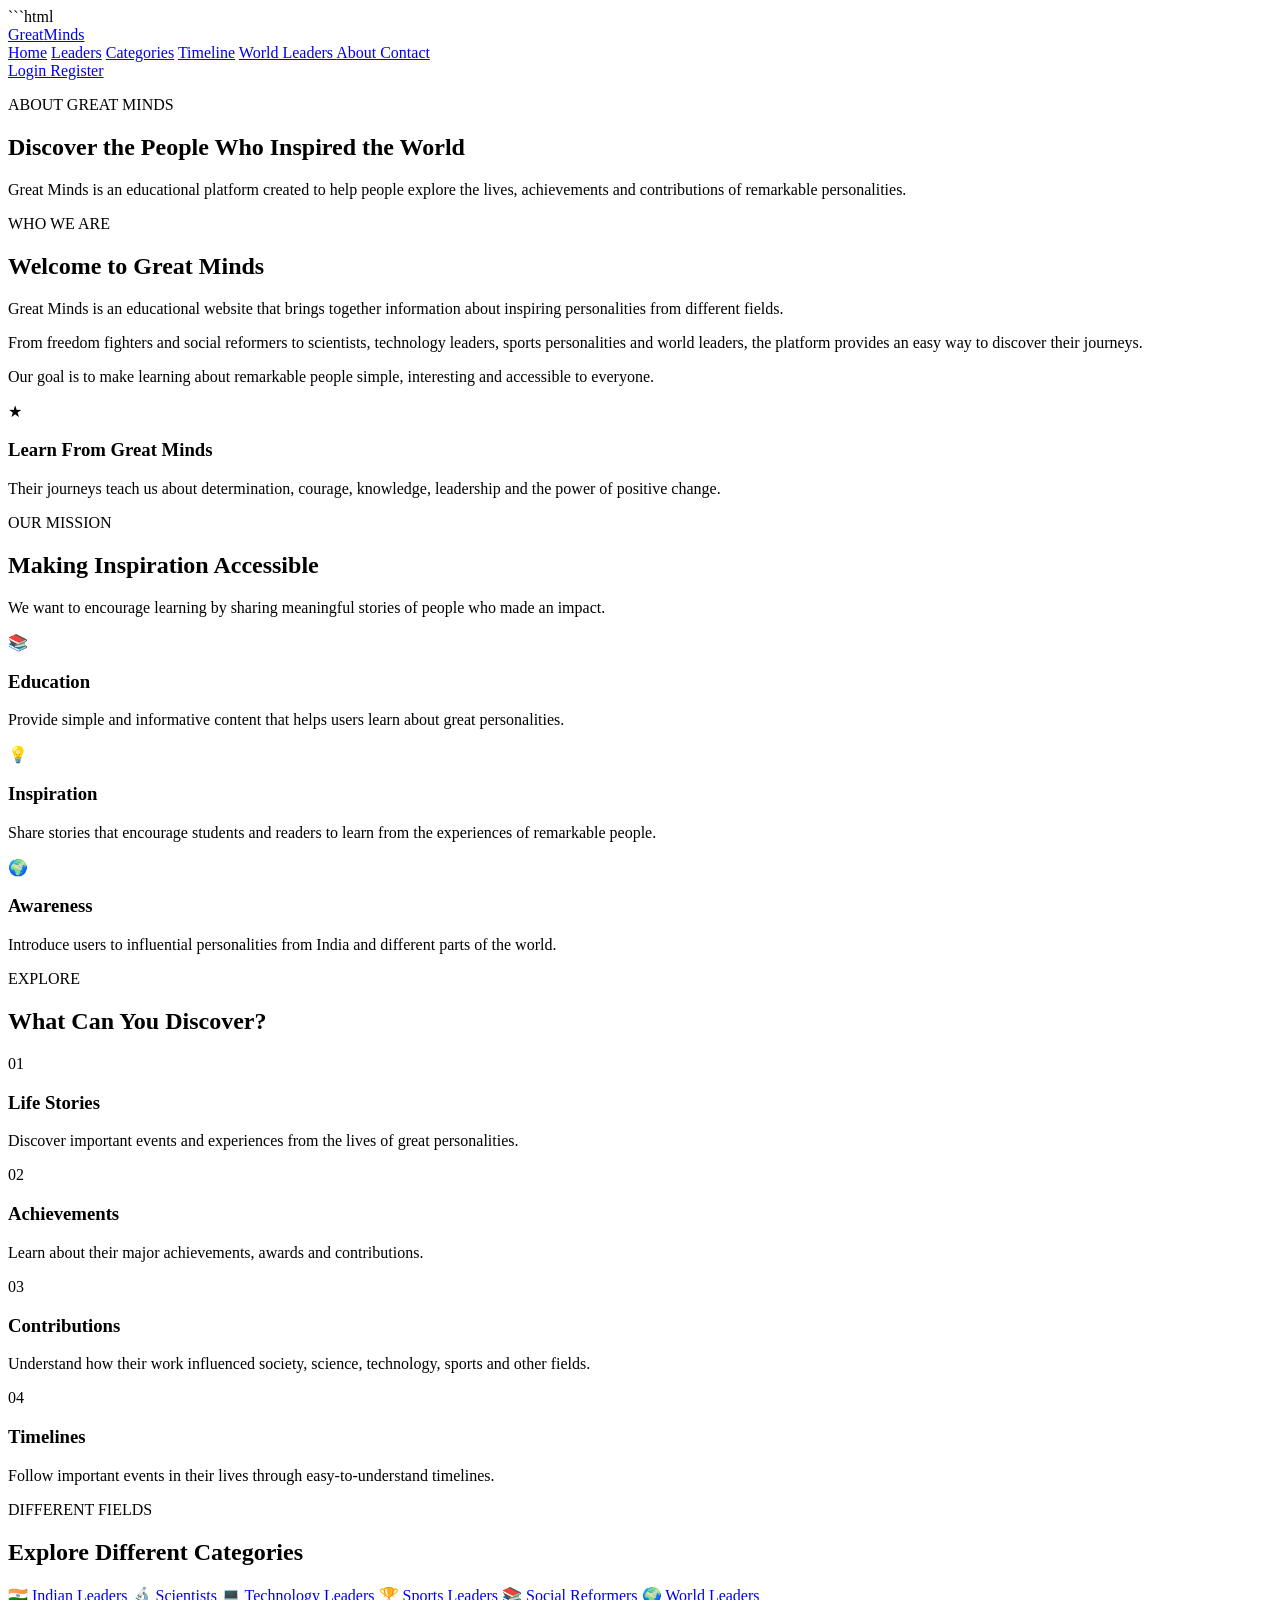
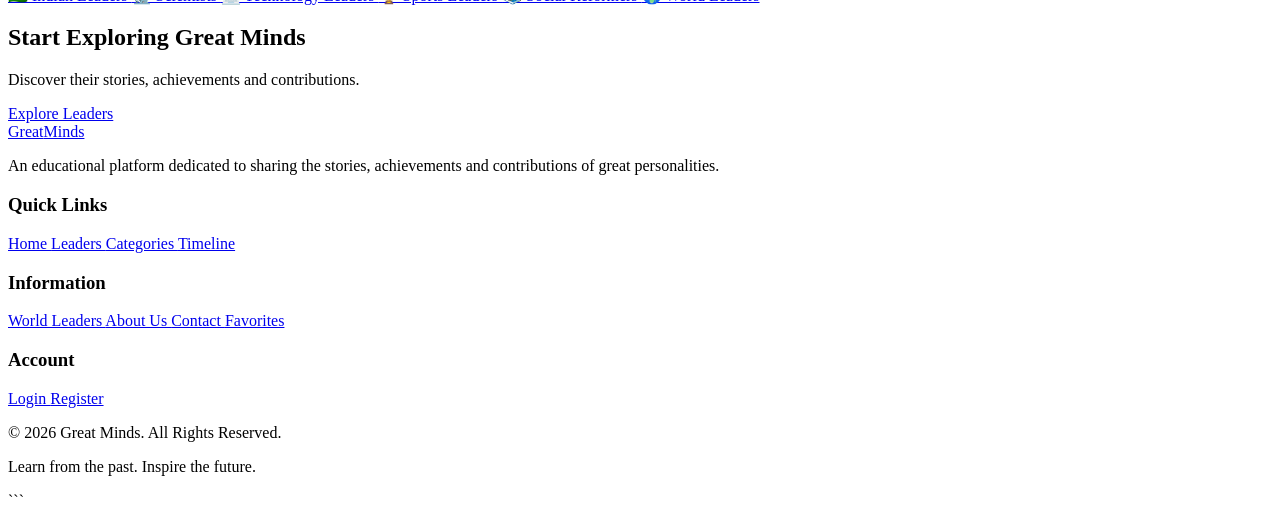
==== about.html @ 08a46108 "Add files via upload" ====
```html
<!DOCTYPE html>
<html lang="en">
<head>
    <meta charset="UTF-8">

    <meta name="viewport" content="width=device-width, initial-scale=1.0">

    <meta name="description"
        content="Learn about Great Minds, an educational website dedicated to the stories and achievements of great leaders.">

    <title>About Us | Great Minds</title>

    <!-- Google Font -->
    <link rel="preconnect" href="https://fonts.googleapis.com">
    <link rel="preconnect" href="https://fonts.gstatic.com" crossorigin>

    <link
        href="https://fonts.googleapis.com/css2?family=Poppins:wght@300;400;500;600;700&display=swap"
        rel="stylesheet">

    <!-- Main CSS -->
    <link rel="stylesheet" href="css/style.css">
</head>

<body>

    <!-- ================= NAVBAR ================= -->

    <header class="navbar">

        <div class="container nav-container">

            <a href="index.html" class="logo">
                Great<span>Minds</span>
            </a>

            <nav class="nav-menu">

                <a href="index.html">Home</a>

                <a href="leaders.html">Leaders</a>

                <a href="categories.html">Categories</a>

                <a href="timeline.html">Timeline</a>

                <a href="world-leaders.html">
                    World Leaders
                </a>

                <a href="about.html" class="active">
                    About
                </a>

                <a href="contact.html">
                    Contact
                </a>

            </nav>

            <div class="nav-actions">

                <a href="login.html" class="login-btn">
                    Login
                </a>

                <a href="register.html" class="register-btn">
                    Register
                </a>

            </div>

        </div>

    </header>


    <!-- ================= PAGE HERO ================= -->

    <main>

        <section class="page-hero">

            <div class="container">

                <p class="hero-small-title">
                    ABOUT GREAT MINDS
                </p>

                <h1>
                    Discover the People Who
                    <span>Inspired the World</span>
                </h1>

                <p>
                    Great Minds is an educational platform created
                    to help people explore the lives, achievements
                    and contributions of remarkable personalities.
                </p>

            </div>

        </section>


        <!-- ================= ABOUT INTRODUCTION ================= -->

        <section class="about-section">

            <div class="container about-grid">

                <div class="about-content">

                    <p class="section-subtitle">
                        WHO WE ARE
                    </p>

                    <h2>
                        Welcome to Great Minds
                    </h2>

                    <p>
                        Great Minds is an educational website that
                        brings together information about inspiring
                        personalities from different fields.
                    </p>

                    <p>
                        From freedom fighters and social reformers
                        to scientists, technology leaders, sports
                        personalities and world leaders, the platform
                        provides an easy way to discover their journeys.
                    </p>

                    <p>
                        Our goal is to make learning about remarkable
                        people simple, interesting and accessible to
                        everyone.
                    </p>

                </div>


                <div class="about-highlight">

                    <div class="highlight-icon">
                        ★
                    </div>

                    <h3>
                        Learn From Great Minds
                    </h3>

                    <p>
                        Their journeys teach us about determination,
                        courage, knowledge, leadership and the power
                        of positive change.
                    </p>

                </div>

            </div>

        </section>


        <!-- ================= OUR MISSION ================= -->

        <section class="mission-section">

            <div class="container">

                <div class="section-heading">

                    <p class="section-subtitle">
                        OUR MISSION
                    </p>

                    <h2>
                        Making Inspiration Accessible
                    </h2>

                    <p>
                        We want to encourage learning by sharing
                        meaningful stories of people who made an impact.
                    </p>

                </div>


                <div class="mission-grid">

                    <div class="mission-card">

                        <div class="mission-icon">
                            📚
                        </div>

                        <h3>
                            Education
                        </h3>

                        <p>
                            Provide simple and informative content
                            that helps users learn about great
                            personalities.
                        </p>

                    </div>


                    <div class="mission-card">

                        <div class="mission-icon">
                            💡
                        </div>

                        <h3>
                            Inspiration
                        </h3>

                        <p>
                            Share stories that encourage students
                            and readers to learn from the experiences
                            of remarkable people.
                        </p>

                    </div>


                    <div class="mission-card">

                        <div class="mission-icon">
                            🌍
                        </div>

                        <h3>
                            Awareness
                        </h3>

                        <p>
                            Introduce users to influential personalities
                            from India and different parts of the world.
                        </p>

                    </div>

                </div>

            </div>

        </section>


        <!-- ================= WHAT YOU CAN EXPLORE ================= -->

        <section class="explore-section">

            <div class="container">

                <div class="section-heading">

                    <p class="section-subtitle">
                        EXPLORE
                    </p>

                    <h2>
                        What Can You Discover?
                    </h2>

                </div>


                <div class="explore-grid">

                    <div class="explore-card">

                        <span>01</span>

                        <h3>
                            Life Stories
                        </h3>

                        <p>
                            Discover important events and experiences
                            from the lives of great personalities.
                        </p>

                    </div>


                    <div class="explore-card">

                        <span>02</span>

                        <h3>
                            Achievements
                        </h3>

                        <p>
                            Learn about their major achievements,
                            awards and contributions.
                        </p>

                    </div>


                    <div class="explore-card">

                        <span>03</span>

                        <h3>
                            Contributions
                        </h3>

                        <p>
                            Understand how their work influenced
                            society, science, technology, sports
                            and other fields.
                        </p>

                    </div>


                    <div class="explore-card">

                        <span>04</span>

                        <h3>
                            Timelines
                        </h3>

                        <p>
                            Follow important events in their lives
                            through easy-to-understand timelines.
                        </p>

                    </div>

                </div>

            </div>

        </section>


        <!-- ================= CATEGORIES ================= -->

        <section class="about-categories">

            <div class="container">

                <div class="section-heading">

                    <p class="section-subtitle">
                        DIFFERENT FIELDS
                    </p>

                    <h2>
                        Explore Different Categories
                    </h2>

                </div>


                <div class="category-list">

                    <a href="categories.html">
                        🇮🇳 Indian Leaders
                    </a>

                    <a href="categories.html">
                        🔬 Scientists
                    </a>

                    <a href="categories.html">
                        💻 Technology Leaders
                    </a>

                    <a href="categories.html">
                        🏆 Sports Leaders
                    </a>

                    <a href="categories.html">
                        📚 Social Reformers
                    </a>

                    <a href="categories.html">
                        🌍 World Leaders
                    </a>

                </div>

            </div>

        </section>


        <!-- ================= CALL TO ACTION ================= -->

        <section class="cta-section">

            <div class="container">

                <div class="cta-content">

                    <h2>
                        Start Exploring Great Minds
                    </h2>

                    <p>
                        Discover their stories, achievements
                        and contributions.
                    </p>

                    <a href="leaders.html" class="primary-btn">
                        Explore Leaders
                    </a>

                </div>

            </div>

        </section>

    </main>


    <!-- ================= FOOTER ================= -->

    <footer class="footer">

        <div class="container footer-content">

            <div class="footer-about">

                <a href="index.html" class="logo">
                    Great<span>Minds</span>
                </a>

                <p>
                    An educational platform dedicated to sharing
                    the stories, achievements and contributions
                    of great personalities.
                </p>

            </div>


            <div class="footer-links">

                <h3>
                    Quick Links
                </h3>

                <a href="index.html">
                    Home
                </a>

                <a href="leaders.html">
                    Leaders
                </a>

                <a href="categories.html">
                    Categories
                </a>

                <a href="timeline.html">
                    Timeline
                </a>

            </div>


            <div class="footer-links">

                <h3>
                    Information
                </h3>

                <a href="world-leaders.html">
                    World Leaders
                </a>

                <a href="about.html">
                    About Us
                </a>

                <a href="contact.html">
                    Contact
                </a>

                <a href="favorites.html">
                    Favorites
                </a>

            </div>


            <div class="footer-links">

                <h3>
                    Account
                </h3>

                <a href="login.html">
                    Login
                </a>

                <a href="register.html">
                    Register
                </a>

            </div>

        </div>


        <div class="footer-bottom">

            <p>
                © 2026 Great Minds. All Rights Reserved.
            </p>

            <p>
                Learn from the past. Inspire the future.
            </p>

        </div>

    </footer>


    <!-- Main JavaScript -->
    <script src="js/script.js"></script>

</body>
</html>
```
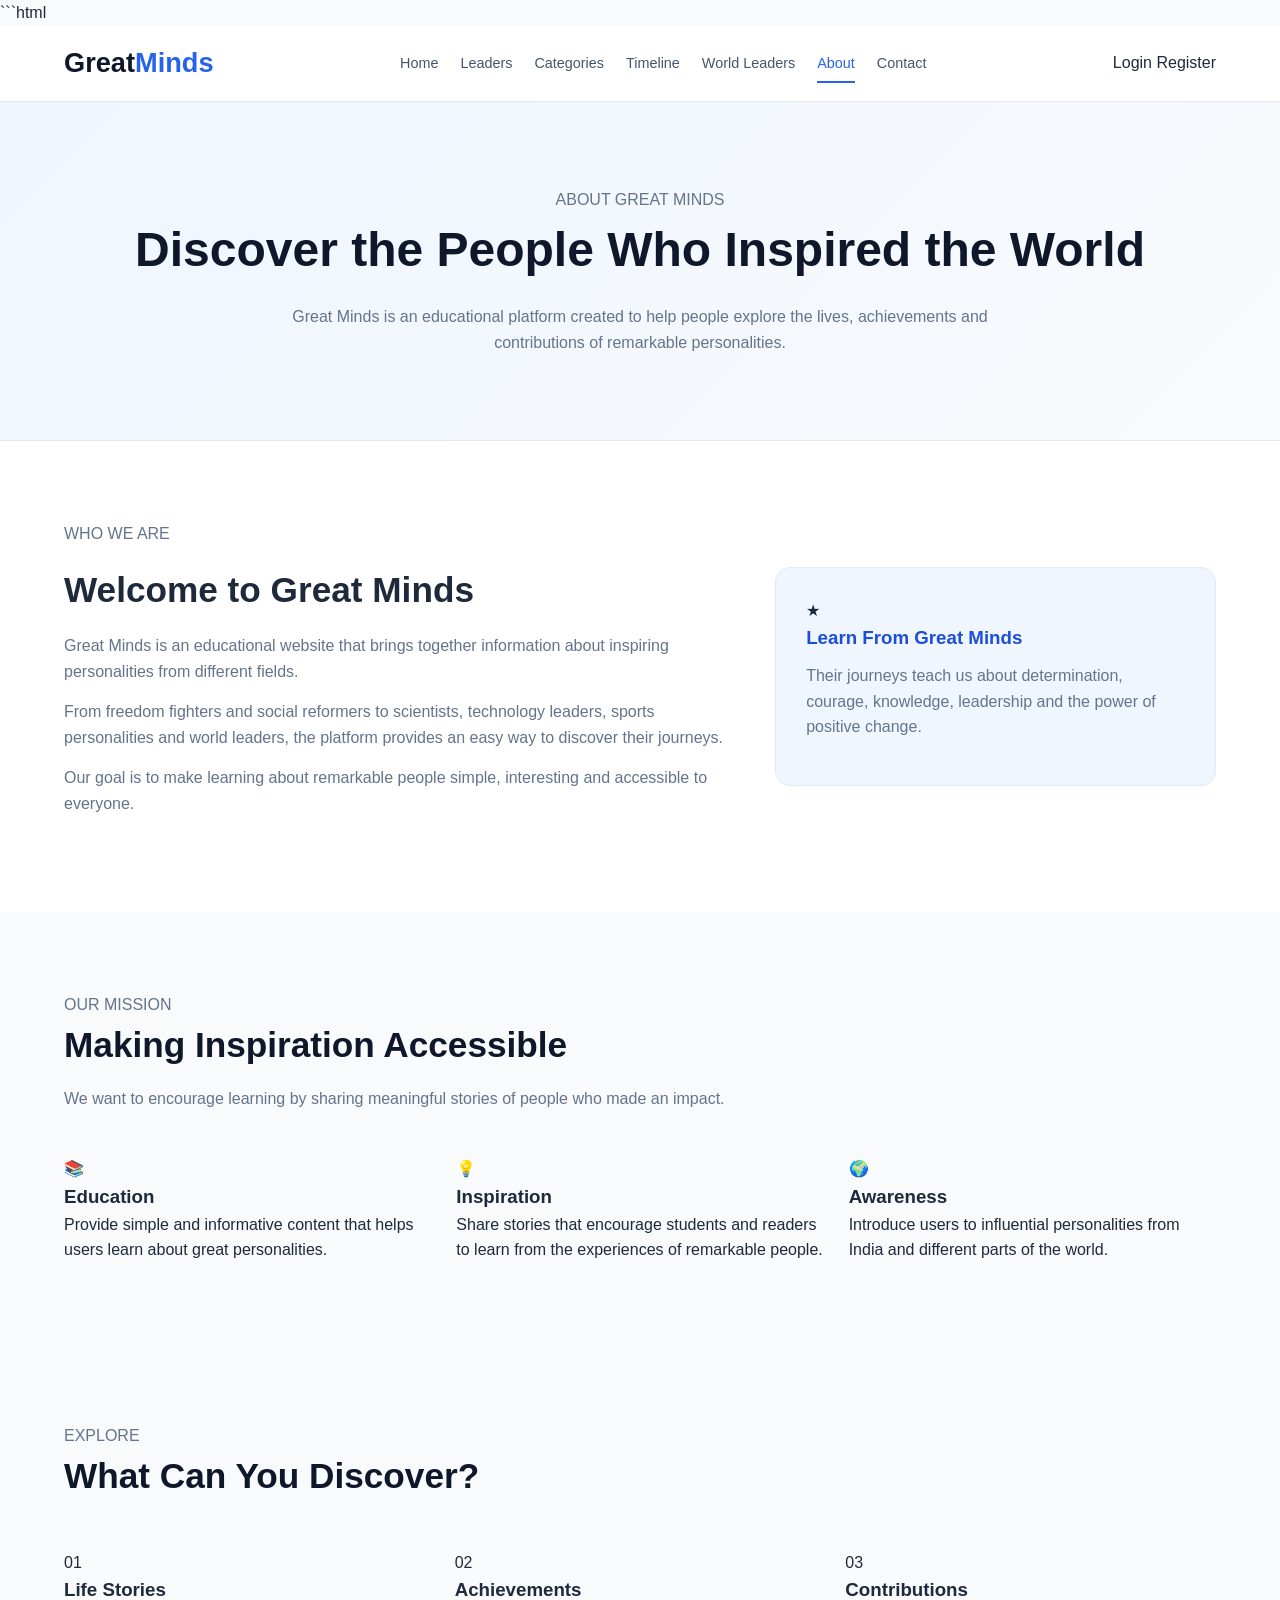
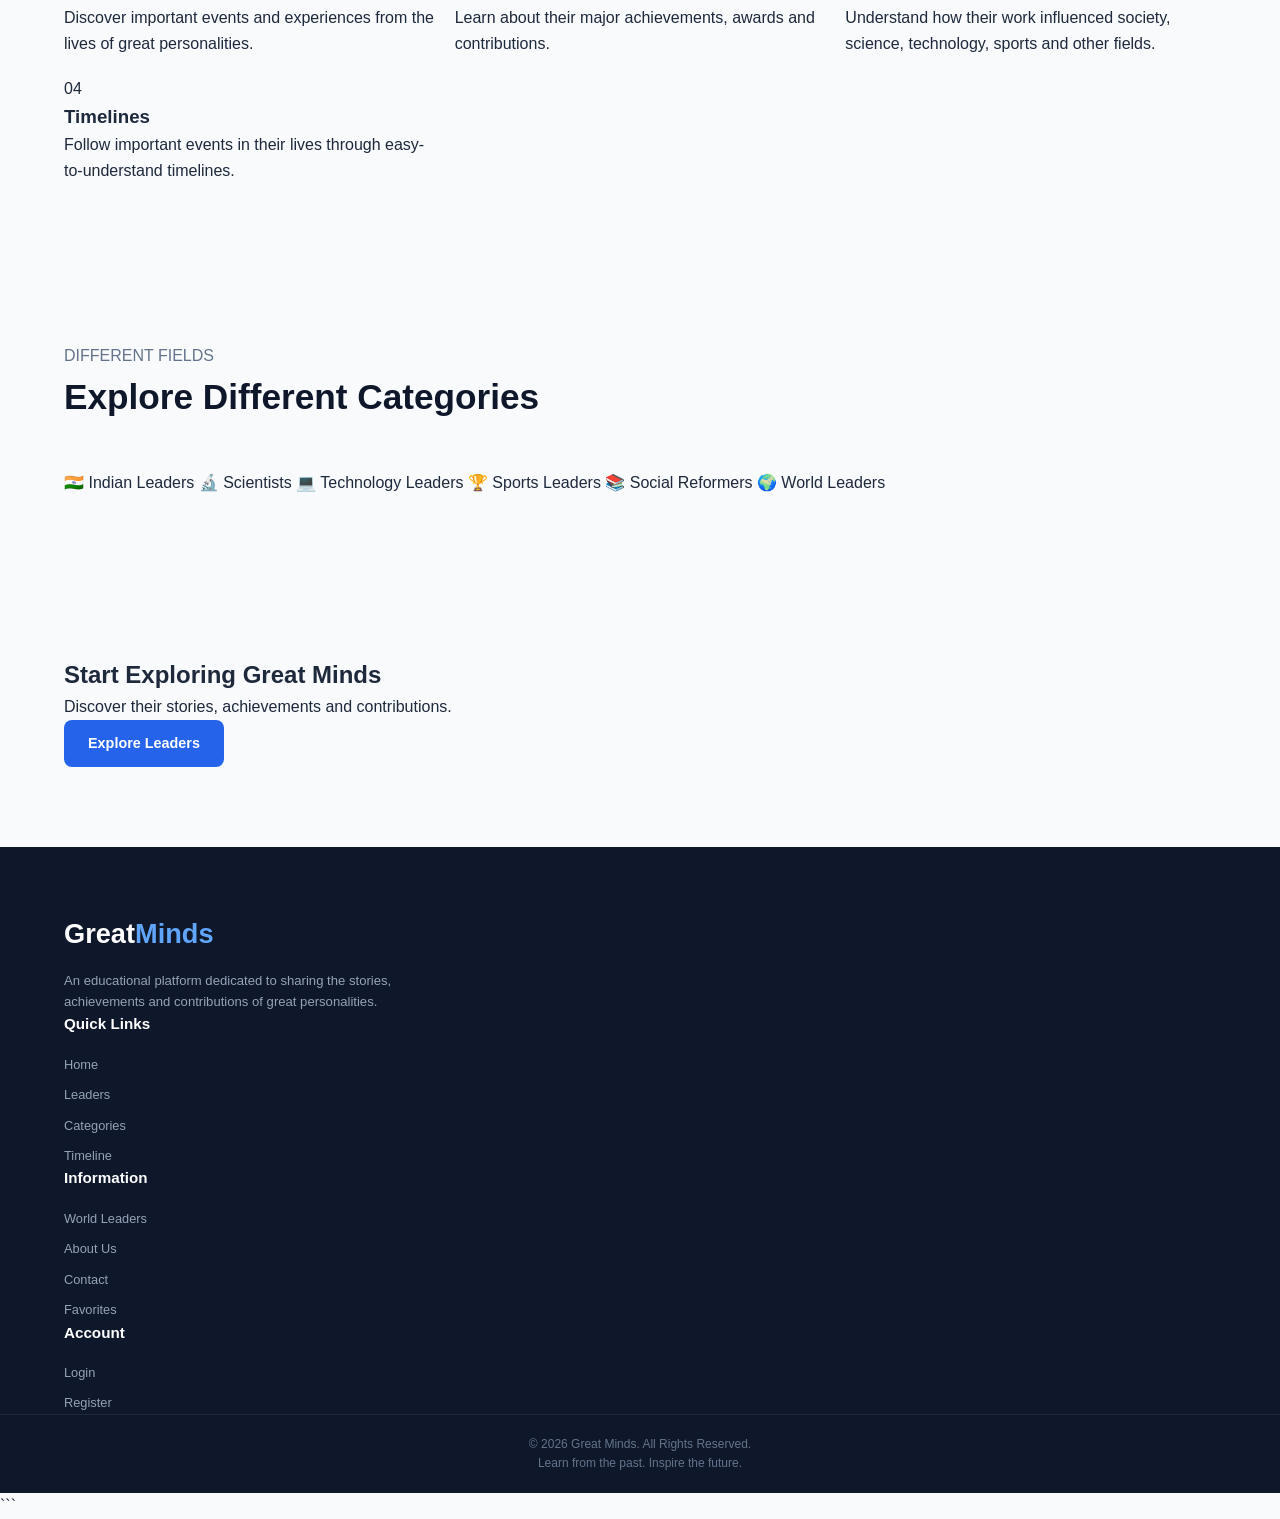
==== commit 092c9e63: "Update about.html" ====
--- a/about.html
+++ b/about.html
@@ -20,7 +20,7 @@
         rel="stylesheet">
 
     <!-- Main CSS -->
-    <link rel="stylesheet" href="css/style.css">
+    <link rel="stylesheet" href="style.css">
 </head>
 
 <body>
@@ -533,7 +533,7 @@
 
 
     <!-- Main JavaScript -->
-    <script src="js/script.js"></script>
+    <script src="script.js"></script>
 
 </body>
 </html>
--- a/style.css
+++ b/style.css
@@ -0,0 +1,1596 @@
+/* =========================================================
+   GREAT MINDS - GLOBAL STYLESHEET
+   ========================================================= */
+
+
+/* =========================
+   1. RESET
+   ========================= */
+
+* {
+    margin: 0;
+    padding: 0;
+    box-sizing: border-box;
+}
+
+html {
+    scroll-behavior: smooth;
+}
+
+body {
+    font-family: "Poppins", sans-serif;
+    background: #f8fafc;
+    color: #1e293b;
+    line-height: 1.6;
+}
+
+img {
+    width: 100%;
+    display: block;
+}
+
+a {
+    text-decoration: none;
+    color: inherit;
+}
+
+button,
+input,
+textarea,
+select {
+    font-family: inherit;
+}
+
+button {
+    cursor: pointer;
+}
+
+
+/* =========================
+   2. COMMON
+   ========================= */
+
+.container {
+    width: 90%;
+    max-width: 1200px;
+    margin: auto;
+}
+
+section {
+    padding: 80px 0;
+}
+
+.section-label {
+    display: inline-block;
+    font-size: 0.85rem;
+    font-weight: 600;
+    color: #2563eb;
+    text-transform: uppercase;
+    letter-spacing: 1.5px;
+    margin-bottom: 10px;
+}
+
+.section-heading {
+    margin-bottom: 45px;
+}
+
+.section-heading.center {
+    text-align: center;
+    max-width: 750px;
+    margin-left: auto;
+    margin-right: auto;
+}
+
+.section-heading h2 {
+    font-size: 2.2rem;
+    color: #0f172a;
+    margin-bottom: 12px;
+}
+
+.section-heading p {
+    color: #64748b;
+}
+
+
+/* =========================
+   3. NAVBAR
+   ========================= */
+
+.navbar {
+    background: #ffffff;
+    border-bottom: 1px solid #e2e8f0;
+    position: sticky;
+    top: 0;
+    z-index: 1000;
+}
+
+.nav-container {
+    min-height: 75px;
+    display: flex;
+    align-items: center;
+    justify-content: space-between;
+    gap: 30px;
+}
+
+.logo {
+    font-size: 1.7rem;
+    font-weight: 700;
+    color: #0f172a;
+    white-space: nowrap;
+}
+
+.logo span {
+    color: #2563eb;
+}
+
+.nav-menu {
+    display: flex;
+    align-items: center;
+    gap: 22px;
+}
+
+.nav-menu a {
+    font-size: 0.9rem;
+    font-weight: 500;
+    color: #475569;
+    transition: 0.3s;
+    position: relative;
+}
+
+.nav-menu a:hover,
+.nav-menu a.active {
+    color: #2563eb;
+}
+
+.nav-menu a.active::after {
+    content: "";
+    position: absolute;
+    left: 0;
+    right: 0;
+    bottom: -8px;
+    height: 2px;
+    background: #2563eb;
+}
+
+
+/* =========================
+   4. BUTTONS
+   ========================= */
+
+.primary-btn,
+.secondary-btn {
+    display: inline-flex;
+    align-items: center;
+    justify-content: center;
+    padding: 12px 24px;
+    border-radius: 8px;
+    font-size: 0.9rem;
+    font-weight: 600;
+    transition: 0.3s;
+    border: none;
+}
+
+.primary-btn {
+    background: #2563eb;
+    color: #ffffff;
+}
+
+.primary-btn:hover {
+    background: #1d4ed8;
+    transform: translateY(-2px);
+}
+
+.secondary-btn {
+    background: #ffffff;
+    color: #2563eb;
+    border: 1px solid #2563eb;
+}
+
+.secondary-btn:hover {
+    background: #eff6ff;
+    transform: translateY(-2px);
+}
+
+
+/* =========================
+   5. PAGE HERO
+   ========================= */
+
+.page-hero {
+    background: linear-gradient(
+        135deg,
+        #eff6ff,
+        #f8fafc
+    );
+    text-align: center;
+    padding: 85px 0;
+    border-bottom: 1px solid #e2e8f0;
+}
+
+.page-badge {
+    display: inline-block;
+    padding: 7px 15px;
+    border-radius: 30px;
+    background: #dbeafe;
+    color: #1d4ed8;
+    font-size: 0.8rem;
+    font-weight: 600;
+    margin-bottom: 15px;
+}
+
+.page-hero h1 {
+    font-size: 3rem;
+    color: #0f172a;
+    margin-bottom: 15px;
+}
+
+.page-hero p {
+    max-width: 750px;
+    margin: auto;
+    color: #64748b;
+    font-size: 1rem;
+}
+
+
+/* =========================
+   6. HOME HERO
+   ========================= */
+
+.hero {
+    min-height: 650px;
+    display: flex;
+    align-items: center;
+    background:
+        linear-gradient(
+            135deg,
+            #eff6ff 0%,
+            #ffffff 55%,
+            #f1f5f9 100%
+        );
+}
+
+.hero-content {
+    max-width: 760px;
+}
+
+.hero-badge {
+    display: inline-block;
+    background: #dbeafe;
+    color: #1d4ed8;
+    padding: 8px 16px;
+    border-radius: 30px;
+    font-size: 0.85rem;
+    font-weight: 600;
+    margin-bottom: 20px;
+}
+
+.hero h1 {
+    font-size: 3.6rem;
+    line-height: 1.15;
+    color: #0f172a;
+    margin-bottom: 20px;
+}
+
+.hero h1 span {
+    color: #2563eb;
+}
+
+.hero p {
+    color: #64748b;
+    font-size: 1.05rem;
+    max-width: 650px;
+    margin-bottom: 30px;
+}
+
+.hero-actions {
+    display: flex;
+    flex-wrap: wrap;
+    gap: 15px;
+}
+
+
+/* =========================
+   7. SEARCH
+   ========================= */
+
+.search-section {
+    background: #ffffff;
+}
+
+.search-container {
+    max-width: 800px;
+    margin: auto;
+    text-align: center;
+}
+
+.search-container h2 {
+    font-size: 2rem;
+    margin-bottom: 10px;
+}
+
+.search-container p {
+    color: #64748b;
+    margin-bottom: 25px;
+}
+
+.search-form {
+    width: 100%;
+}
+
+.search-input-wrapper {
+    display: flex;
+    align-items: center;
+    gap: 10px;
+    background: #ffffff;
+    border: 1px solid #cbd5e1;
+    border-radius: 10px;
+    padding: 6px;
+    box-shadow: 0 8px 25px rgba(15, 23, 42, 0.06);
+}
+
+.search-icon {
+    font-size: 1.1rem;
+    margin-left: 12px;
+}
+
+.search-input-wrapper input {
+    flex: 1;
+    border: none;
+    outline: none;
+    padding: 12px;
+    font-size: 0.95rem;
+    min-width: 0;
+}
+
+.search-input-wrapper .primary-btn {
+    flex-shrink: 0;
+}
+
+
+/* =========================
+   8. LEADER GRID
+   ========================= */
+
+.leaders-section {
+    background: #f8fafc;
+}
+
+.leaders-grid {
+    display: grid;
+    grid-template-columns: repeat(4, 1fr);
+    gap: 25px;
+}
+
+
+/* =========================
+   9. LEADER CARD
+   ========================= */
+
+.leader-card {
+    background: #ffffff;
+    border: 1px solid #e2e8f0;
+    border-radius: 14px;
+    overflow: hidden;
+    transition: 0.3s;
+    position: relative;
+}
+
+.leader-card:hover {
+    transform: translateY(-6px);
+    box-shadow: 0 15px 35px rgba(15, 23, 42, 0.1);
+}
+
+.leader-card-image {
+    height: 230px;
+    overflow: hidden;
+    background: #e2e8f0;
+}
+
+.leader-card-image img {
+    width: 100%;
+    height: 100%;
+    object-fit: cover;
+}
+
+.leader-placeholder {
+    display: flex;
+    align-items: center;
+    justify-content: center;
+    background: linear-gradient(
+        135deg,
+        #dbeafe,
+        #e0e7ff
+    );
+}
+
+.leader-placeholder span {
+    font-size: 2.5rem;
+    font-weight: 700;
+    color: #2563eb;
+}
+
+.leader-card-content {
+    padding: 20px;
+}
+
+.leader-category {
+    display: inline-block;
+    color: #2563eb;
+    font-size: 0.75rem;
+    font-weight: 600;
+    margin-bottom: 8px;
+}
+
+.leader-card h3 {
+    color: #0f172a;
+    font-size: 1.15rem;
+    margin-bottom: 8px;
+}
+
+.leader-card p {
+    color: #64748b;
+    font-size: 0.85rem;
+    margin-bottom: 18px;
+}
+
+.card-link {
+    color: #2563eb;
+    font-size: 0.85rem;
+    font-weight: 600;
+}
+
+.card-link:hover {
+    color: #1d4ed8;
+}
+
+
+/* =========================
+   10. LEADER CARD FOOTER
+   ========================= */
+
+.leader-card-footer {
+    display: flex;
+    align-items: center;
+    justify-content: space-between;
+    gap: 10px;
+}
+
+.favorite-icon {
+    width: 38px;
+    height: 38px;
+    border-radius: 50%;
+    border: 1px solid #cbd5e1;
+    background: #ffffff;
+    color: #64748b;
+    font-size: 1.3rem;
+    transition: 0.3s;
+}
+
+.favorite-icon:hover {
+    border-color: #2563eb;
+    color: #2563eb;
+}
+
+.favorite-icon.active {
+    background: #2563eb;
+    color: #ffffff;
+    border-color: #2563eb;
+}
+
+
+/* =========================
+   11. FILTERS
+   ========================= */
+
+.filters {
+    display: flex;
+    flex-wrap: wrap;
+    gap: 10px;
+    margin-bottom: 35px;
+}
+
+.filter-btn {
+    padding: 9px 17px;
+    border-radius: 30px;
+    border: 1px solid #cbd5e1;
+    background: #ffffff;
+    color: #475569;
+    font-size: 0.82rem;
+    font-weight: 500;
+    transition: 0.3s;
+}
+
+.filter-btn:hover,
+.filter-btn.active {
+    background: #2563eb;
+    border-color: #2563eb;
+    color: #ffffff;
+}
+
+
+/* =========================
+   12. CATEGORIES
+   ========================= */
+
+.categories-section,
+.categories-page-section {
+    background: #ffffff;
+}
+
+.categories-grid {
+    display: grid;
+    grid-template-columns: repeat(4, 1fr);
+    gap: 22px;
+}
+
+.category-card {
+    background: #ffffff;
+    border: 1px solid #e2e8f0;
+    border-radius: 14px;
+    padding: 28px 22px;
+    transition: 0.3s;
+}
+
+.category-card:hover {
+    transform: translateY(-5px);
+    border-color: #bfdbfe;
+    box-shadow: 0 12px 30px rgba(15, 23, 42, 0.08);
+}
+
+.category-icon {
+    width: 55px;
+    height: 55px;
+    border-radius: 12px;
+    background: #eff6ff;
+    display: flex;
+    align-items: center;
+    justify-content: center;
+    font-size: 1.7rem;
+    margin-bottom: 18px;
+}
+
+.category-card h3 {
+    font-size: 1.05rem;
+    margin-bottom: 8px;
+}
+
+.category-card p {
+    font-size: 0.82rem;
+    color: #64748b;
+    margin-bottom: 15px;
+}
+
+.category-link {
+    color: #2563eb;
+    font-size: 0.82rem;
+    font-weight: 600;
+}
+
+
+/* =========================
+   13. SEARCH PAGE
+   ========================= */
+
+.search-page-section {
+    background: #f8fafc;
+}
+
+.search-box {
+    background: #ffffff;
+    border: 1px solid #e2e8f0;
+    border-radius: 15px;
+    padding: 35px;
+    max-width: 900px;
+    margin: auto;
+}
+
+.search-box-header {
+    text-align: center;
+    margin-bottom: 25px;
+}
+
+.search-box-header h2 {
+    font-size: 1.8rem;
+    margin-bottom: 8px;
+}
+
+.search-box-header p {
+    color: #64748b;
+    font-size: 0.9rem;
+}
+
+.popular-searches {
+    max-width: 900px;
+    margin: 30px auto;
+}
+
+.popular-searches h3,
+.search-filters h3 {
+    font-size: 1rem;
+    margin-bottom: 15px;
+}
+
+.search-tags {
+    display: flex;
+    flex-wrap: wrap;
+    gap: 10px;
+}
+
+.search-tag {
+    border: 1px solid #cbd5e1;
+    background: #ffffff;
+    padding: 8px 15px;
+    border-radius: 30px;
+    font-size: 0.8rem;
+    color: #475569;
+    transition: 0.3s;
+}
+
+.search-tag:hover {
+    border-color: #2563eb;
+    color: #2563eb;
+    background: #eff6ff;
+}
+
+.search-filters {
+    max-width: 900px;
+    margin: 30px auto 45px;
+}
+
+.category-filter {
+    display: flex;
+    flex-wrap: wrap;
+    gap: 9px;
+}
+
+.search-results-header {
+    display: flex;
+    align-items: flex-end;
+    justify-content: space-between;
+    gap: 20px;
+    margin-bottom: 25px;
+}
+
+.search-results-header h2 {
+    font-size: 1.8rem;
+}
+
+.result-count {
+    color: #64748b;
+    font-size: 0.85rem;
+}
+
+.search-result-card {
+    min-width: 0;
+}
+
+
+/* =========================
+   14. EMPTY STATE
+   ========================= */
+
+.empty-state {
+    text-align: center;
+    padding: 70px 20px;
+    background: #ffffff;
+    border: 1px dashed #cbd5e1;
+    border-radius: 15px;
+}
+
+.empty-icon {
+    font-size: 2.5rem;
+    margin-bottom: 15px;
+}
+
+.empty-state h3 {
+    font-size: 1.3rem;
+    margin-bottom: 8px;
+}
+
+.empty-state p {
+    color: #64748b;
+    max-width: 550px;
+    margin: 0 auto 20px;
+}
+
+
+/* =========================
+   15. TIMELINE
+   ========================= */
+
+.timeline-intro {
+    background: #ffffff;
+    padding-bottom: 30px;
+}
+
+.timeline-section {
+    background: #f8fafc;
+    padding-top: 50px;
+}
+
+.timeline {
+    position: relative;
+    max-width: 950px;
+    margin: auto;
+}
+
+.timeline::before {
+    content: "";
+    position: absolute;
+    top: 0;
+    bottom: 0;
+    left: 50%;
+    width: 3px;
+    background: #dbeafe;
+    transform: translateX(-50%);
+}
+
+.timeline-item {
+    width: 50%;
+    padding: 0 45px 45px;
+    position: relative;
+}
+
+.timeline-item:nth-child(odd) {
+    margin-right: auto;
+    text-align: right;
+}
+
+.timeline-item:nth-child(even) {
+    margin-left: 50%;
+    text-align: left;
+}
+
+.timeline-dot {
+    width: 17px;
+    height: 17px;
+    border-radius: 50%;
+    background: #2563eb;
+    border: 4px solid #dbeafe;
+    position: absolute;
+    top: 5px;
+    z-index: 2;
+}
+
+.timeline-item:nth-child(odd) .timeline-dot {
+    right: -9px;
+}
+
+.timeline-item:nth-child(even) .timeline-dot {
+    left: -9px;
+}
+
+.timeline-content {
+    background: #ffffff;
+    border: 1px solid #e2e8f0;
+    border-radius: 14px;
+    padding: 25px;
+    transition: 0.3s;
+}
+
+.timeline-content:hover {
+    box-shadow: 0 12px 30px rgba(15, 23, 42, 0.08);
+    transform: translateY(-3px);
+}
+
+.timeline-year {
+    display: inline-block;
+    color: #2563eb;
+    font-size: 0.8rem;
+    font-weight: 700;
+    margin-bottom: 8px;
+}
+
+.timeline-content h3 {
+    font-size: 1.1rem;
+    margin-bottom: 8px;
+}
+
+.timeline-content p {
+    color: #64748b;
+    font-size: 0.85rem;
+    margin-bottom: 15px;
+}
+
+
+/* =========================
+   16. WORLD LEADERS
+   ========================= */
+
+.world-intro {
+    background: #ffffff;
+    padding-bottom: 30px;
+}
+
+
+/* =========================
+   17. INFO SECTION
+   ========================= */
+
+.info-section {
+    background: #ffffff;
+}
+
+.info-grid {
+    display: grid;
+    grid-template-columns: repeat(3, 1fr);
+    gap: 25px;
+}
+
+.info-card {
+    padding: 30px;
+    border: 1px solid #e2e8f0;
+    border-radius: 14px;
+    background: #ffffff;
+    transition: 0.3s;
+}
+
+.info-card:hover {
+    transform: translateY(-5px);
+    box-shadow: 0 12px 30px rgba(15, 23, 42, 0.08);
+}
+
+.info-icon {
+    font-size: 2rem;
+    margin-bottom: 15px;
+}
+
+.info-card h3 {
+    margin-bottom: 8px;
+}
+
+.info-card p {
+    color: #64748b;
+    font-size: 0.85rem;
+}
+
+
+/* =========================
+   18. ABOUT
+   ========================= */
+
+.about-section {
+    background: #ffffff;
+}
+
+.about-grid {
+    display: grid;
+    grid-template-columns: 1.2fr 0.8fr;
+    gap: 50px;
+    align-items: center;
+}
+
+.about-grid h2 {
+    font-size: 2.2rem;
+    margin-bottom: 15px;
+}
+
+.about-grid p {
+    color: #64748b;
+    margin-bottom: 15px;
+}
+
+.about-highlight {
+    background: #eff6ff;
+    border: 1px solid #dbeafe;
+    padding: 30px;
+    border-radius: 15px;
+}
+
+.about-highlight h3 {
+    color: #1d4ed8;
+    margin-bottom: 10px;
+}
+
+.mission-grid {
+    display: grid;
+    grid-template-columns: repeat(3, 1fr);
+    gap: 25px;
+}
+
+.explore-grid {
+    display: grid;
+    grid-template-columns: repeat(3, 1fr);
+    gap: 20px;
+}
+
+.about-categories {
+    display: flex;
+    flex-wrap: wrap;
+    gap: 10px;
+}
+
+.about-categories span {
+    padding: 8px 14px;
+    border-radius: 30px;
+    background: #eff6ff;
+    color: #2563eb;
+    font-size: 0.8rem;
+    font-weight: 500;
+}
+
+
+/* =========================
+   19. CONTACT
+   ========================= */
+
+.contact-section {
+    background: #f8fafc;
+}
+
+.contact-grid {
+    display: grid;
+    grid-template-columns: 0.8fr 1.2fr;
+    gap: 35px;
+}
+
+.contact-info,
+.contact-form-box {
+    background: #ffffff;
+    border: 1px solid #e2e8f0;
+    border-radius: 15px;
+    padding: 30px;
+}
+
+.contact-info h2,
+.contact-form-box h2 {
+    margin-bottom: 12px;
+}
+
+.contact-info > p,
+.contact-form-box > p {
+    color: #64748b;
+    font-size: 0.9rem;
+    margin-bottom: 25px;
+}
+
+.contact-item {
+    display: flex;
+    gap: 15px;
+    margin-bottom: 22px;
+}
+
+.contact-icon {
+    width: 45px;
+    height: 45px;
+    border-radius: 10px;
+    background: #eff6ff;
+    display: flex;
+    align-items: center;
+    justify-content: center;
+    flex-shrink: 0;
+}
+
+.contact-item h3 {
+    font-size: 0.95rem;
+    margin-bottom: 3px;
+}
+
+.contact-item p {
+    color: #64748b;
+    font-size: 0.82rem;
+}
+
+.form-group {
+    margin-bottom: 18px;
+}
+
+.form-group label {
+    display: block;
+    font-size: 0.82rem;
+    font-weight: 600;
+    margin-bottom: 7px;
+}
+
+.form-group input,
+.form-group textarea,
+.form-group select {
+    width: 100%;
+    border: 1px solid #cbd5e1;
+    border-radius: 8px;
+    padding: 12px 13px;
+    outline: none;
+    font-size: 0.88rem;
+    background: #ffffff;
+    transition: 0.3s;
+}
+
+.form-group input:focus,
+.form-group textarea:focus,
+.form-group select:focus {
+    border-color: #2563eb;
+    box-shadow: 0 0 0 3px #dbeafe;
+}
+
+.form-group textarea {
+    min-height: 140px;
+    resize: vertical;
+}
+
+.form-message {
+    margin-top: 15px;
+    font-size: 0.85rem;
+    font-weight: 500;
+}
+
+
+/* =========================
+   20. FAQ
+   ========================= */
+
+.faq-section {
+    background: #ffffff;
+}
+
+.faq-container {
+    max-width: 850px;
+    margin: auto;
+}
+
+.faq-container details {
+    border: 1px solid #e2e8f0;
+    border-radius: 10px;
+    padding: 17px 20px;
+    margin-bottom: 12px;
+    background: #ffffff;
+}
+
+.faq-container summary {
+    cursor: pointer;
+    font-weight: 600;
+    color: #0f172a;
+}
+
+.faq-container details p {
+    color: #64748b;
+    font-size: 0.85rem;
+    margin-top: 12px;
+}
+
+
+/* =========================
+   21. AUTH PAGES
+   ========================= */
+
+.auth-section {
+    min-height: 75vh;
+    display: flex;
+    align-items: center;
+    background: #f8fafc;
+}
+
+.auth-container {
+    max-width: 950px;
+    margin: auto;
+}
+
+.auth-grid {
+    display: grid;
+    grid-template-columns: 0.9fr 1.1fr;
+    background: #ffffff;
+    border: 1px solid #e2e8f0;
+    border-radius: 16px;
+    overflow: hidden;
+    box-shadow: 0 15px 40px rgba(15, 23, 42, 0.08);
+}
+
+.auth-info {
+    background: #eff6ff;
+    padding: 45px;
+}
+
+.auth-info h2 {
+    font-size: 2rem;
+    margin-bottom: 15px;
+}
+
+.auth-info p {
+    color: #64748b;
+    font-size: 0.9rem;
+    margin-bottom: 25px;
+}
+
+.auth-benefits {
+    list-style: none;
+}
+
+.auth-benefits li {
+    margin-bottom: 12px;
+    font-size: 0.85rem;
+}
+
+.auth-form-box {
+    padding: 45px;
+}
+
+.auth-form-box h2 {
+    font-size: 1.8rem;
+    margin-bottom: 8px;
+}
+
+.auth-form-box > p {
+    color: #64748b;
+    font-size: 0.85rem;
+    margin-bottom: 25px;
+}
+
+.checkbox-group {
+    display: flex;
+    align-items: flex-start;
+    gap: 8px;
+    margin-bottom: 18px;
+}
+
+.checkbox-group input {
+    margin-top: 4px;
+}
+
+.checkbox-group label {
+    font-size: 0.78rem;
+    color: #64748b;
+}
+
+.auth-bottom-text {
+    text-align: center;
+    margin-top: 20px;
+    color: #64748b;
+    font-size: 0.82rem;
+}
+
+.auth-bottom-text a {
+    color: #2563eb;
+    font-weight: 600;
+}
+
+
+/* =========================
+   22. LEADER DETAILS
+   ========================= */
+
+.leader-detail-section {
+    background: #f8fafc;
+}
+
+.leader-detail-grid {
+    display: grid;
+    grid-template-columns: 0.8fr 1.2fr;
+    gap: 40px;
+    align-items: start;
+}
+
+.leader-detail-image {
+    background: #ffffff;
+    border: 1px solid #e2e8f0;
+    border-radius: 15px;
+    padding: 15px;
+}
+
+.leader-detail-image img {
+    border-radius: 10px;
+    max-height: 500px;
+    object-fit: cover;
+}
+
+.leader-detail-content {
+    background: #ffffff;
+    border: 1px solid #e2e8f0;
+    border-radius: 15px;
+    padding: 35px;
+}
+
+.leader-detail-content h1 {
+    font-size: 2.5rem;
+    margin-bottom: 10px;
+}
+
+.leader-detail-content h2 {
+    font-size: 1.3rem;
+    margin: 25px 0 10px;
+}
+
+.leader-detail-content p {
+    color: #64748b;
+    font-size: 0.9rem;
+}
+
+.leader-meta {
+    display: grid;
+    grid-template-columns: repeat(2, 1fr);
+    gap: 15px;
+    margin: 25px 0;
+}
+
+.meta-box {
+    padding: 15px;
+    background: #f8fafc;
+    border-radius: 10px;
+}
+
+.meta-box strong {
+    display: block;
+    color: #0f172a;
+    font-size: 0.8rem;
+    margin-bottom: 4px;
+}
+
+.meta-box span {
+    color: #64748b;
+    font-size: 0.8rem;
+}
+
+.favorite-btn {
+    margin-top: 20px;
+}
+
+
+/* =========================
+   23. FAVORITES
+   ========================= */
+
+.favorites-section {
+    background: #f8fafc;
+}
+
+.favorites-actions {
+    text-align: right;
+    margin-bottom: 25px;
+}
+
+
+/* =========================
+   24. CTA
+   ========================= */
+
+.cta-section {
+    background: #f8fafc;
+}
+
+.cta-box {
+    background: linear-gradient(
+        135deg,
+        #eff6ff,
+        #e0e7ff
+    );
+    border: 1px solid #dbeafe;
+    border-radius: 18px;
+    padding: 60px 30px;
+    text-align: center;
+}
+
+.cta-box h2 {
+    font-size: 2.2rem;
+    color: #0f172a;
+    margin-bottom: 12px;
+}
+
+.cta-box p {
+    color: #64748b;
+    max-width: 650px;
+    margin: 0 auto 25px;
+}
+
+.cta-actions {
+    display: flex;
+    justify-content: center;
+    flex-wrap: wrap;
+    gap: 12px;
+}
+
+
+/* =========================
+   25. FOOTER
+   ========================= */
+
+.footer {
+    background: #0f172a;
+    color: #ffffff;
+    padding-top: 65px;
+}
+
+.footer-grid {
+    display: grid;
+    grid-template-columns: 1.5fr 1fr 1fr 1fr;
+    gap: 40px;
+    padding-bottom: 45px;
+}
+
+.footer .logo {
+    color: #ffffff;
+    display: inline-block;
+    margin-bottom: 15px;
+}
+
+.footer .logo span {
+    color: #60a5fa;
+}
+
+.footer-about p {
+    color: #94a3b8;
+    font-size: 0.82rem;
+    max-width: 350px;
+}
+
+.footer-links {
+    display: flex;
+    flex-direction: column;
+    gap: 10px;
+}
+
+.footer-links h3 {
+    font-size: 0.95rem;
+    margin-bottom: 8px;
+}
+
+.footer-links a {
+    color: #94a3b8;
+    font-size: 0.8rem;
+    transition: 0.3s;
+}
+
+.footer-links a:hover {
+    color: #ffffff;
+}
+
+.footer-bottom {
+    border-top: 1px solid #1e293b;
+    padding: 20px 0;
+    text-align: center;
+}
+
+.footer-bottom p {
+    color: #64748b;
+    font-size: 0.75rem;
+}
+
+
+/* =========================
+   26. RESPONSIVE - TABLET
+   ========================= */
+
+@media (max-width: 1050px) {
+
+    .nav-container {
+        flex-direction: column;
+        padding: 18px 0;
+    }
+
+    .nav-menu {
+        flex-wrap: wrap;
+        justify-content: center;
+    }
+
+    .leaders-grid {
+        grid-template-columns: repeat(3, 1fr);
+    }
+
+    .categories-grid {
+        grid-template-columns: repeat(3, 1fr);
+    }
+
+    .footer-grid {
+        grid-template-columns: repeat(2, 1fr);
+    }
+
+    .hero h1 {
+        font-size: 3rem;
+    }
+}
+
+
+/* =========================
+   27. RESPONSIVE - MOBILE
+   ========================= */
+
+@media (max-width: 750px) {
+
+    section {
+        padding: 60px 0;
+    }
+
+    .container {
+        width: 92%;
+    }
+
+    .page-hero {
+        padding: 65px 0;
+    }
+
+    .page-hero h1 {
+        font-size: 2.2rem;
+    }
+
+    .hero {
+        min-height: 550px;
+    }
+
+    .hero h1 {
+        font-size: 2.5rem;
+    }
+
+    .hero p {
+        font-size: 0.95rem;
+    }
+
+    .nav-menu {
+        gap: 12px 16px;
+    }
+
+    .nav-menu a {
+        font-size: 0.78rem;
+    }
+
+    .nav-menu a.active::after {
+        display: none;
+    }
+
+    .leaders-grid {
+        grid-template-columns: repeat(2, 1fr);
+    }
+
+    .categories-grid {
+        grid-template-columns: repeat(2, 1fr);
+    }
+
+    .info-grid {
+        grid-template-columns: 1fr;
+    }
+
+    .mission-grid,
+    .explore-grid {
+        grid-template-columns: 1fr;
+    }
+
+    .about-grid {
+        grid-template-columns: 1fr;
+        gap: 25px;
+    }
+
+    .contact-grid {
+        grid-template-columns: 1fr;
+    }
+
+    .auth-grid {
+        grid-template-columns: 1fr;
+    }
+
+    .auth-info {
+        padding: 30px;
+    }
+
+    .auth-form-box {
+        padding: 30px;
+    }
+
+    .leader-detail-grid {
+        grid-template-columns: 1fr;
+    }
+
+    .leader-detail-content h1 {
+        font-size: 2rem;
+    }
+
+    .search-results-header {
+        align-items: flex-start;
+        flex-direction: column;
+    }
+
+    .search-input-wrapper {
+        flex-wrap: wrap;
+    }
+
+    .search-input-wrapper input {
+        width: 100%;
+        flex-basis: 100%;
+        order: 1;
+    }
+
+    .search-input-wrapper .search-icon {
+        order: 0;
+    }
+
+    .search-input-wrapper .primary-btn {
+        width: 100%;
+        order: 2;
+    }
+
+    /* Timeline mobile */
+
+    .timeline::before {
+        left: 10px;
+        transform: none;
+    }
+
+    .timeline-item,
+    .timeline-item:nth-child(odd),
+    .timeline-item:nth-child(even) {
+        width: 100%;
+        margin: 0;
+        padding: 0 0 30px 40px;
+        text-align: left;
+    }
+
+    .timeline-item:nth-child(odd) .timeline-dot,
+    .timeline-item:nth-child(even) .timeline-dot {
+        left: 2px;
+        right: auto;
+    }
+
+    .timeline-content {
+        padding: 20px;
+    }
+
+    .cta-box {
+        padding: 45px 20px;
+    }
+
+    .cta-box h2 {
+        font-size: 1.8rem;
+    }
+
+    .footer-grid {
+        grid-template-columns: 1fr 1fr;
+        gap: 30px;
+    }
+}
+
+
+/* =========================
+   28. SMALL MOBILE
+   ========================= */
+
+@media (max-width: 480px) {
+
+    .logo {
+        font-size: 1.5rem;
+    }
+
+    .nav-menu {
+        gap: 9px 12px;
+    }
+
+    .nav-menu a {
+        font-size: 0.72rem;
+    }
+
+    .hero h1 {
+        font-size: 2.1rem;
+    }
+
+    .hero-actions,
+    .cta-actions {
+        flex-direction: column;
+    }
+
+    .hero-actions a,
+    .cta-actions a {
+        width: 100%;
+    }
+
+    .leaders-grid {
+        grid-template-columns: 1fr;
+    }
+
+    .categories-grid {
+        grid-template-columns: 1fr;
+    }
+
+    .leader-card-image {
+        height: 250px;
+    }
+
+    .search-box {
+        padding: 22px;
+    }
+
+    .leader-meta {
+        grid-template-columns: 1fr;
+    }
+
+    .footer-grid {
+        grid-template-columns: 1fr;
+    }
+
+    .footer {
+        padding-top: 45px;
+    }
+}
